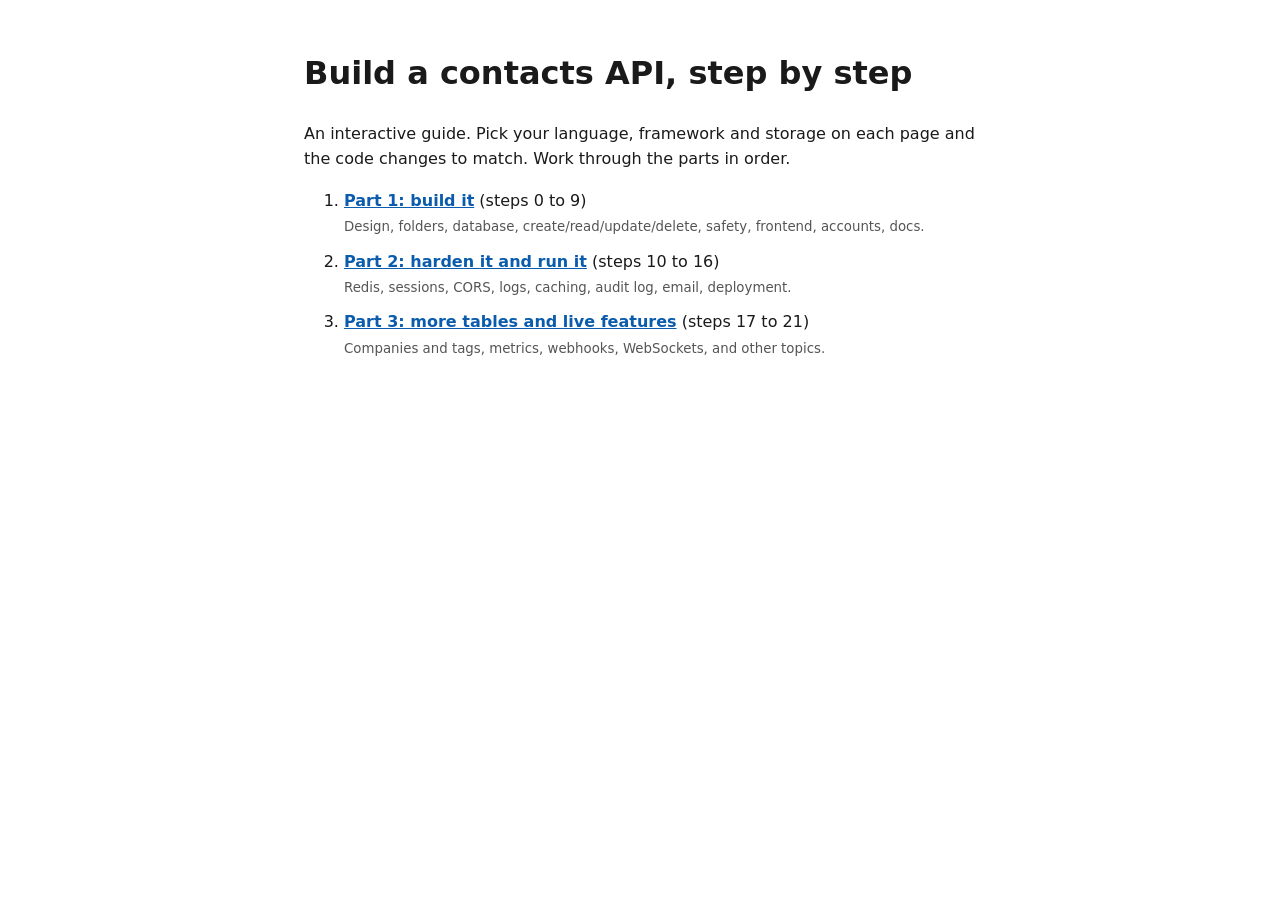
==== index.html @ 8c9e9efb "initial commit - first draft to publish done" ====
<!doctype html>
<html lang="en"><head><meta charset="utf-8"><meta name="viewport" content="width=device-width,initial-scale=1">
<title>Build a contacts API, step by step</title>
<style>body{font:16px/1.6 system-ui,sans-serif;max-width:42rem;margin:3rem auto;padding:0 1rem;color:#1a1a1a}a{color:#0b5cad}li{margin:.6rem 0}small{color:#555}</style></head>
<body>
<h1>Build a contacts API, step by step</h1>
<p>An interactive guide. Pick your language, framework and storage on each page and the code changes to match. Work through the parts in order.</p>
<ol>
<li><a href="part1.html"><strong>Part 1: build it</strong></a> (steps 0 to 9)<br><small>Design, folders, database, create/read/update/delete, safety, frontend, accounts, docs.</small></li>
<li><a href="part2.html"><strong>Part 2: harden it and run it</strong></a> (steps 10 to 16)<br><small>Redis, sessions, CORS, logs, caching, audit log, email, deployment.</small></li>
<li><a href="part3.html"><strong>Part 3: more tables and live features</strong></a> (steps 17 to 21)<br><small>Companies and tags, metrics, webhooks, WebSockets, and other topics.</small></li>
</ol>
</body></html>
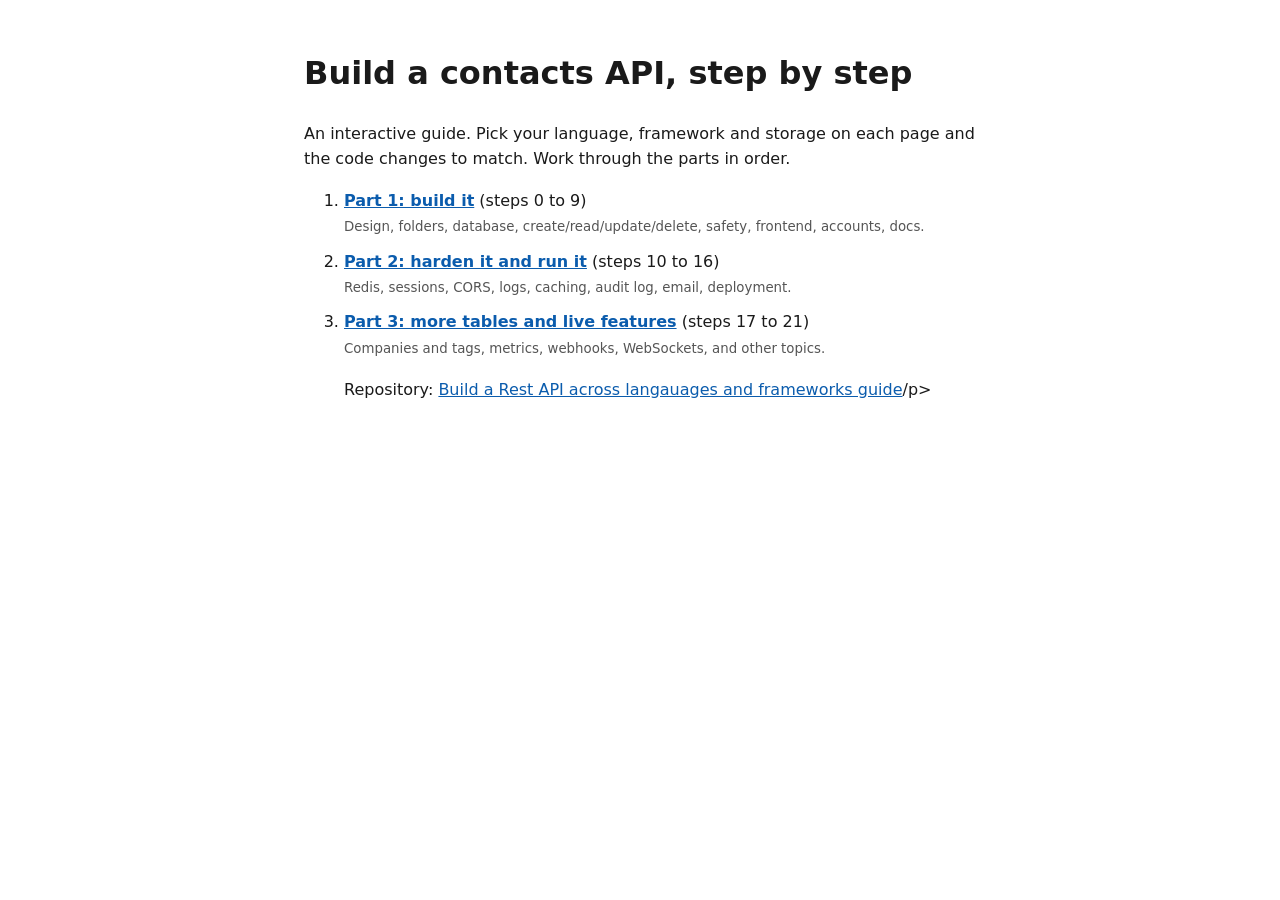
==== commit 641587a2: "added repo link to index.html" ====
--- a/index.html
+++ b/index.html
@@ -9,5 +9,6 @@
 <li><a href="part1.html"><strong>Part 1: build it</strong></a> (steps 0 to 9)<br><small>Design, folders, database, create/read/update/delete, safety, frontend, accounts, docs.</small></li>
 <li><a href="part2.html"><strong>Part 2: harden it and run it</strong></a> (steps 10 to 16)<br><small>Redis, sessions, CORS, logs, caching, audit log, email, deployment.</small></li>
 <li><a href="part3.html"><strong>Part 3: more tables and live features</strong></a> (steps 17 to 21)<br><small>Companies and tags, metrics, webhooks, WebSockets, and other topics.</small></li>
+<p><bold>Repository: </bold><a href="https://github.com/Ollie-S23/build-a-REST-API-across-languages-and-frameworks-guide">Build a Rest API across langauages and frameworks guide</a>/p>
 </ol>
 </body></html>
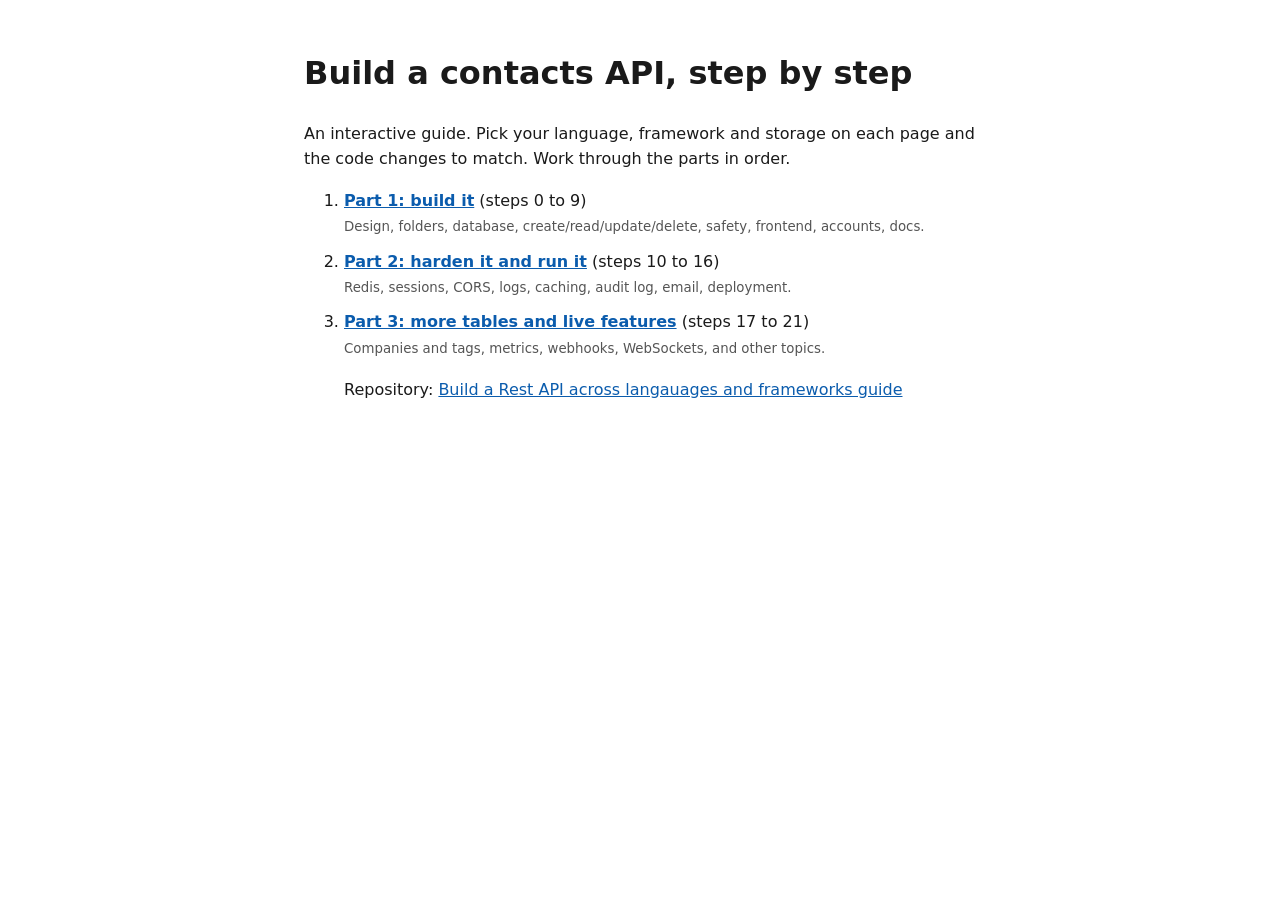
==== commit 31720a0d: "Fix HTML tag for repository link paragraph" ====
--- a/index.html
+++ b/index.html
@@ -9,6 +9,6 @@
 <li><a href="part1.html"><strong>Part 1: build it</strong></a> (steps 0 to 9)<br><small>Design, folders, database, create/read/update/delete, safety, frontend, accounts, docs.</small></li>
 <li><a href="part2.html"><strong>Part 2: harden it and run it</strong></a> (steps 10 to 16)<br><small>Redis, sessions, CORS, logs, caching, audit log, email, deployment.</small></li>
 <li><a href="part3.html"><strong>Part 3: more tables and live features</strong></a> (steps 17 to 21)<br><small>Companies and tags, metrics, webhooks, WebSockets, and other topics.</small></li>
-<p><bold>Repository: </bold><a href="https://github.com/Ollie-S23/build-a-REST-API-across-languages-and-frameworks-guide">Build a Rest API across langauages and frameworks guide</a>/p>
+<p><bold>Repository: </bold><a href="https://github.com/Ollie-S23/build-a-REST-API-across-languages-and-frameworks-guide">Build a Rest API across langauages and frameworks guide</a></p>
 </ol>
 </body></html>
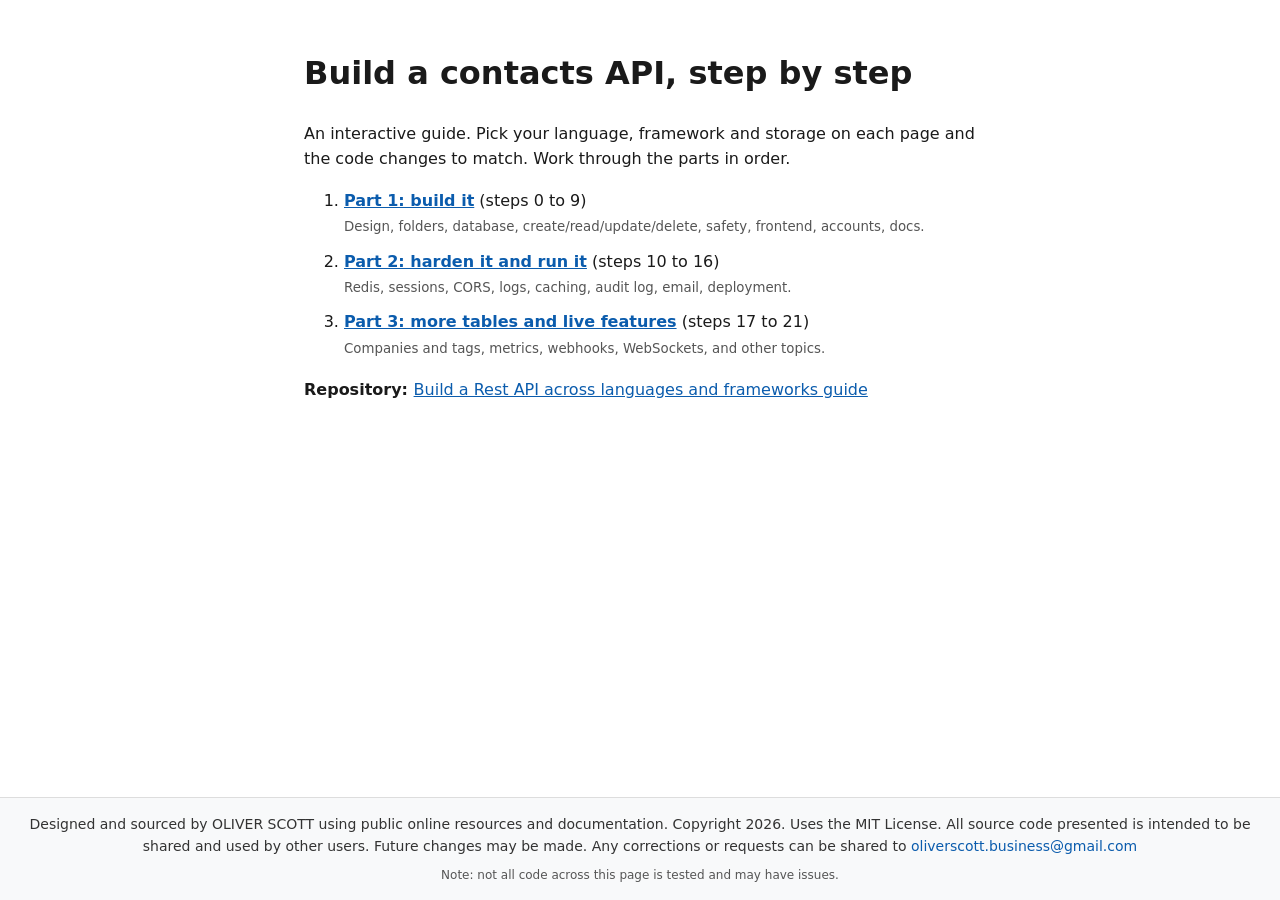
==== commit 4f50b793: "Refactor index.html to include main and footer sections Added a footer with copyright information an" ====
--- a/index.html
+++ b/index.html
@@ -1,14 +1,48 @@
 <!doctype html>
-<html lang="en"><head><meta charset="utf-8"><meta name="viewport" content="width=device-width,initial-scale=1">
-<title>Build a contacts API, step by step</title>
-<style>body{font:16px/1.6 system-ui,sans-serif;max-width:42rem;margin:3rem auto;padding:0 1rem;color:#1a1a1a}a{color:#0b5cad}li{margin:.6rem 0}small{color:#555}</style></head>
+<html lang="en">
+<head>
+  <meta charset="utf-8">
+  <meta name="viewport" content="width=device-width, initial-scale=1">
+  <title>Build a contacts API, step by step</title>
+  <style>
+    body {
+      font: 16px/1.6 system-ui, sans-serif;
+      max-width: 42rem;
+      margin: 3rem auto;
+      padding: 0 1rem 8rem 1rem;
+      color: #1a1a1a;
+    }
+    a {
+      color: #0b5cad;
+    }
+    li {
+      margin: .6rem 0;
+    }
+    small {
+      color: #555;
+    }
+  </style>
+</head>
 <body>
-<h1>Build a contacts API, step by step</h1>
-<p>An interactive guide. Pick your language, framework and storage on each page and the code changes to match. Work through the parts in order.</p>
-<ol>
-<li><a href="part1.html"><strong>Part 1: build it</strong></a> (steps 0 to 9)<br><small>Design, folders, database, create/read/update/delete, safety, frontend, accounts, docs.</small></li>
-<li><a href="part2.html"><strong>Part 2: harden it and run it</strong></a> (steps 10 to 16)<br><small>Redis, sessions, CORS, logs, caching, audit log, email, deployment.</small></li>
-<li><a href="part3.html"><strong>Part 3: more tables and live features</strong></a> (steps 17 to 21)<br><small>Companies and tags, metrics, webhooks, WebSockets, and other topics.</small></li>
-<p><bold>Repository: </bold><a href="https://github.com/Ollie-S23/build-a-REST-API-across-languages-and-frameworks-guide">Build a Rest API across langauages and frameworks guide</a></p>
-</ol>
-</body></html>
+  <main>
+    <h1>Build a contacts API, step by step</h1>
+    <p>An interactive guide. Pick your language, framework and storage on each page and the code changes to match. Work through the parts in order.</p>
+    <ol>
+      <li><a href="part1.html"><strong>Part 1: build it</strong></a> (steps 0 to 9)<br><small>Design, folders, database, create/read/update/delete, safety, frontend, accounts, docs.</small></li>
+      <li><a href="part2.html"><strong>Part 2: harden it and run it</strong></a> (steps 10 to 16)<br><small>Redis, sessions, CORS, logs, caching, audit log, email, deployment.</small></li>
+      <li><a href="part3.html"><strong>Part 3: more tables and live features</strong></a> (steps 17 to 21)<br><small>Companies and tags, metrics, webhooks, WebSockets, and other topics.</small></li>
+    </ol>
+    <p><strong>Repository: </strong><a href="https://github.com/Ollie-S23/build-a-REST-API-across-languages-and-frameworks-guide">Build a Rest API across languages and frameworks guide</a></p>
+  </main>
+
+  <footer style="position: fixed; left: 0; bottom: 0; width: 100%; background-color: #f8f9fa; color: #333; text-align: center; padding: 15px 20px; font-family: system-ui, sans-serif; font-size: 14px; border-top: 1px solid #ddd; box-sizing: border-box;">
+    <p style="margin: 0 0 8px 0;">
+      Designed and sourced by OLIVER SCOTT using public online resources and documentation. Copyright 2026. Uses the MIT License. All source code presented is intended to be shared and used by other users. Future changes may be made. Any corrections or requests can be shared to 
+      <a href="mailto:oliverscott.business@gmail.com" style="color: #0b5cad; text-decoration: none;">oliverscott.business@gmail.com</a>
+    </p>
+    <p style="margin: 0; font-size: 12px; color: #555;">
+      Note: not all code across this page is tested and may have issues.
+    </p>
+  </footer>
+</body>
+</html>
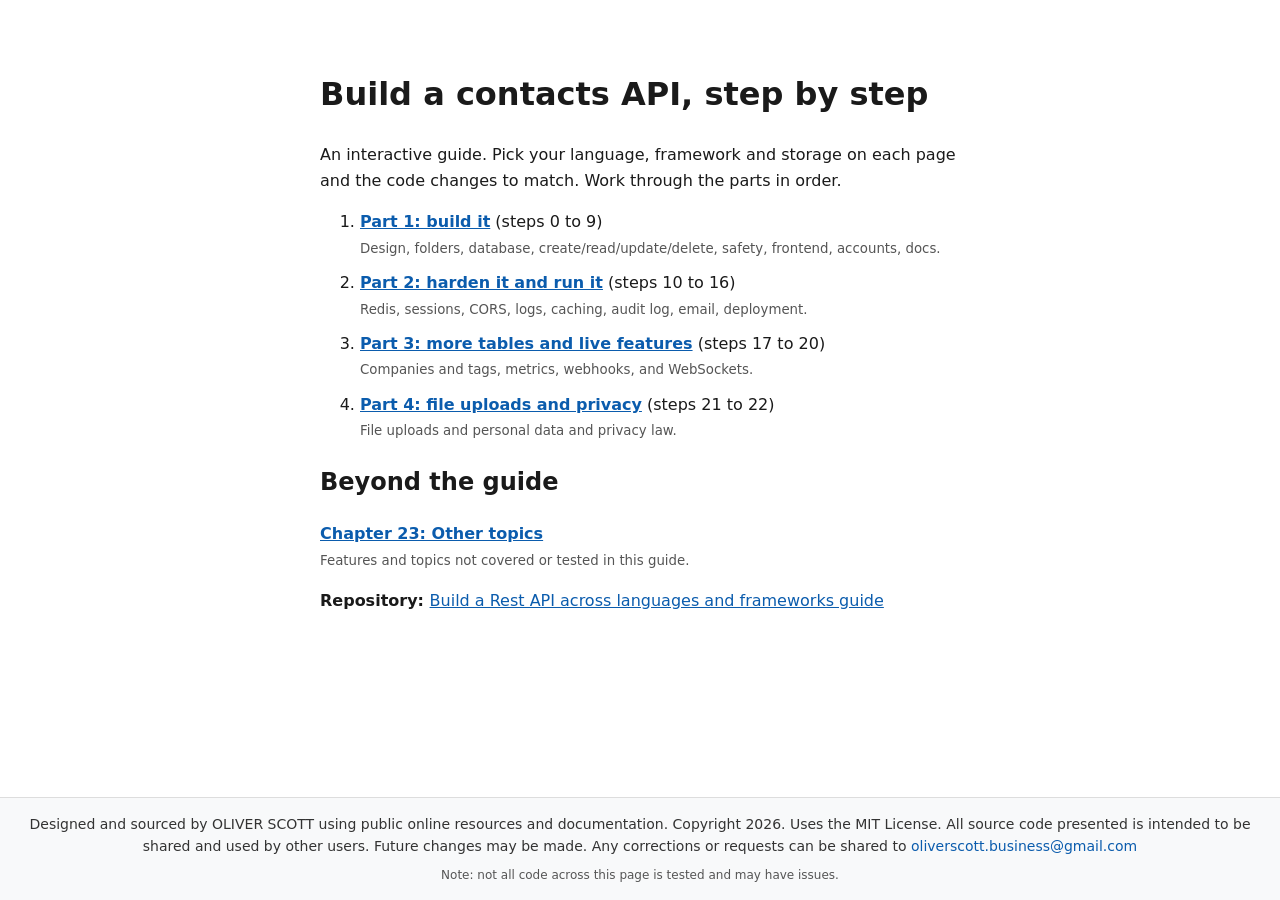
==== commit 05cb5911: "added new chapters and tweaked the uncovered page" ====
--- a/index.html
+++ b/index.html
@@ -4,24 +4,7 @@
   <meta charset="utf-8">
   <meta name="viewport" content="width=device-width, initial-scale=1">
   <title>Build a contacts API, step by step</title>
-  <style>
-    body {
-      font: 16px/1.6 system-ui, sans-serif;
-      max-width: 42rem;
-      margin: 3rem auto;
-      padding: 0 1rem 8rem 1rem;
-      color: #1a1a1a;
-    }
-    a {
-      color: #0b5cad;
-    }
-    li {
-      margin: .6rem 0;
-    }
-    small {
-      color: #555;
-    }
-  </style>
+  <link rel="stylesheet" href="assets/index.css">
 </head>
 <body>
   <main>
@@ -30,17 +13,20 @@
     <ol>
       <li><a href="part1.html"><strong>Part 1: build it</strong></a> (steps 0 to 9)<br><small>Design, folders, database, create/read/update/delete, safety, frontend, accounts, docs.</small></li>
       <li><a href="part2.html"><strong>Part 2: harden it and run it</strong></a> (steps 10 to 16)<br><small>Redis, sessions, CORS, logs, caching, audit log, email, deployment.</small></li>
-      <li><a href="part3.html"><strong>Part 3: more tables and live features</strong></a> (steps 17 to 21)<br><small>Companies and tags, metrics, webhooks, WebSockets, and other topics.</small></li>
+      <li><a href="part3.html"><strong>Part 3: more tables and live features</strong></a> (steps 17 to 20)<br><small>Companies and tags, metrics, webhooks, and WebSockets.</small></li>
+      <li><a href="part4.html"><strong>Part 4: file uploads and privacy</strong></a> (steps 21 to 22)<br><small>File uploads and personal data and privacy law.</small></li>
     </ol>
+    <h2>Beyond the guide</h2>
+    <p><a href="uncovered_features.html#step-23"><strong>Chapter 23: Other topics</strong></a><br><small>Features and topics not covered or tested in this guide.</small></p>
     <p><strong>Repository: </strong><a href="https://github.com/Ollie-S23/build-a-REST-API-across-languages-and-frameworks-guide">Build a Rest API across languages and frameworks guide</a></p>
   </main>
 
-  <footer style="position: fixed; left: 0; bottom: 0; width: 100%; background-color: #f8f9fa; color: #333; text-align: center; padding: 15px 20px; font-family: system-ui, sans-serif; font-size: 14px; border-top: 1px solid #ddd; box-sizing: border-box;">
-    <p style="margin: 0 0 8px 0;">
+  <footer class="index-foot">
+    <p>
       Designed and sourced by OLIVER SCOTT using public online resources and documentation. Copyright 2026. Uses the MIT License. All source code presented is intended to be shared and used by other users. Future changes may be made. Any corrections or requests can be shared to 
-      <a href="mailto:oliverscott.business@gmail.com" style="color: #0b5cad; text-decoration: none;">oliverscott.business@gmail.com</a>
+      <a href="mailto:oliverscott.business@gmail.com">oliverscott.business@gmail.com</a>
     </p>
-    <p style="margin: 0; font-size: 12px; color: #555;">
+    <p class="note">
       Note: not all code across this page is tested and may have issues.
     </p>
   </footer>
--- a/assets/index.css
+++ b/assets/index.css
@@ -0,0 +1,51 @@
+    body {
+      font: 16px/1.6 system-ui, sans-serif;
+      margin: 0;
+      min-height: 100vh;
+      display: flex;
+      flex-direction: column;
+      color: #1a1a1a;
+    }
+    main {
+      flex: 1 0 auto;
+      width: 100%;
+      max-width: 42rem;
+      margin: 3rem auto;
+      padding: 0 1rem;
+      box-sizing: border-box;
+    }
+    a {
+      color: #0b5cad;
+    }
+    li {
+      margin: .6rem 0;
+    }
+    small {
+      color: #555;
+    }
+  
+
+.index-foot {
+  flex-shrink: 0;
+  width: 100%;
+  background-color: #f8f9fa;
+  color: #333;
+  text-align: center;
+  padding: 15px 20px;
+  font-family: system-ui, sans-serif;
+  font-size: 14px;
+  border-top: 1px solid #ddd;
+  box-sizing: border-box;
+}
+.index-foot p {
+  margin: 0 0 8px 0;
+}
+.index-foot p.note {
+  margin: 0;
+  font-size: 12px;
+  color: #555;
+}
+.index-foot a {
+  color: #0b5cad;
+  text-decoration: none;
+}
